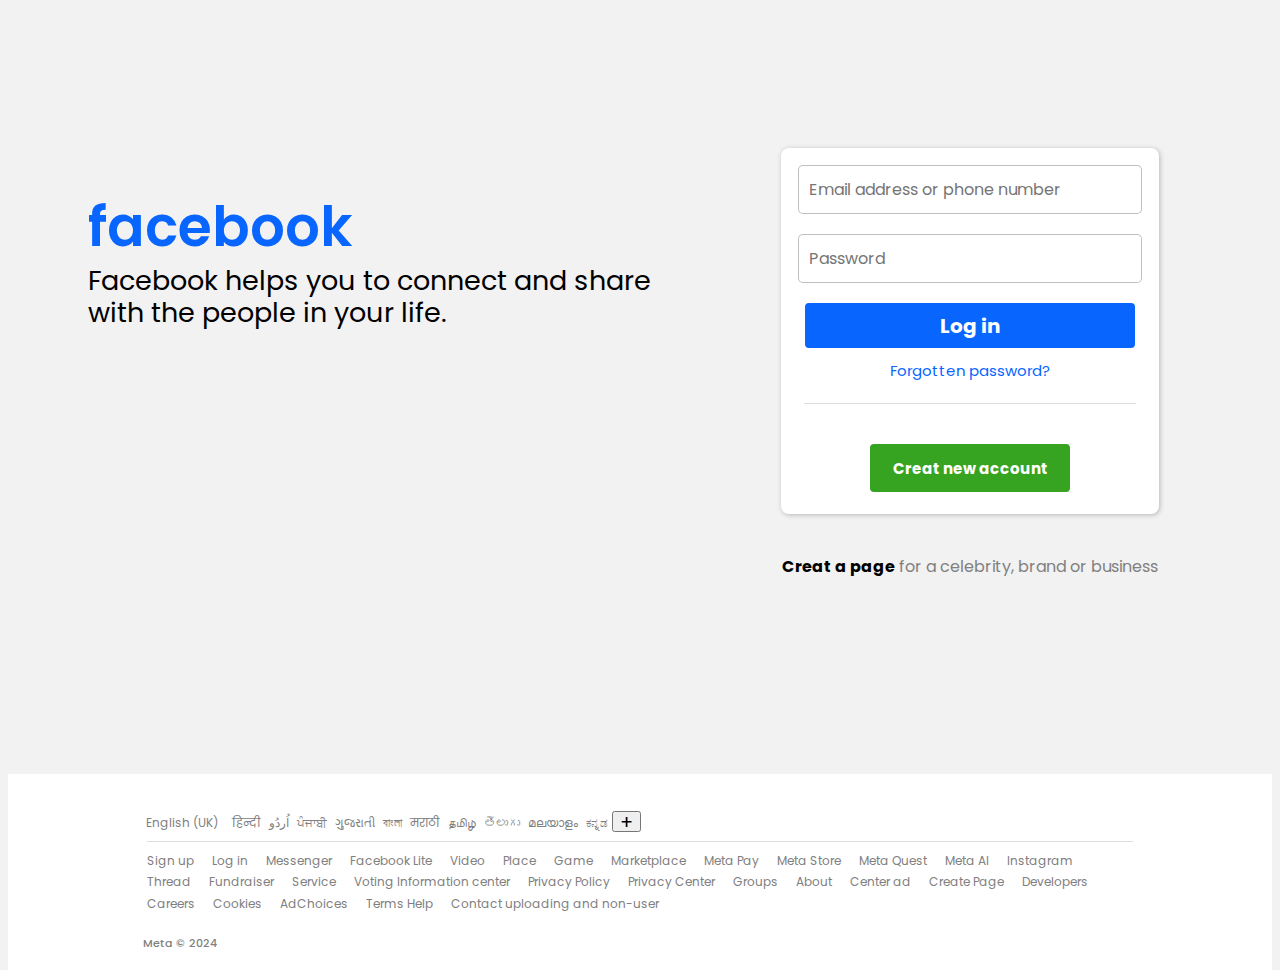
==== index.html @ 8c00edeb "Update index.html" ====
<!DOCTYPE html>
<html lang="en">

<head>
    <meta charset="UTF-8">
    <meta name="viewport" content="width=device-width, initial-scale=1.0">
    <title>facebook</title>
    <style>@import url('https://fonts.googleapis.com/css2?family=Poppins:ital,wght@0,100;0,200;0,300;0,400;0,500;0,600;0,700;0,800;0,900;1,100;1,200;1,300;1,400;1,500;1,600;1,700;1,800;1,900&display=swap');

        * {
            flex-wrap: wrap;
            font-family: "Poppins", sans-serif;
        }
        
        body {
            background-color: rgba(2, 2, 2, 0.05);
        }
        @media (max-width:399px){

.container {
    display: flex;
    padding-top: 140px;
    box-sizing: border-box;
    justify-content: center;
    align-items: center;
}
.container3{
    display: contents;
}
.con {
    padding-left: 50px;
    padding-right: 50px;
    display: inline-block;
    /* width: 580px; */
    /* float: left; */
    align-items: center;
    justify-content: center;
    text-align: justify;
}
.con form {
    justify-content: center;
    text-align: left;
    /* align-items: center; */
    justify-items: center;
}
.cot {
    font-size: 13px;
    width: 242px;
    display: flex;
    justify-items: center;
    justify-content: center;
}
.con p {
    /* font-family: SFProDisplay-Regular, Helvetica, Arial, sans-serif;
    font-weight: 500px;
    font-size: 30px;
    line-height: 32px; */
    display: block;
    margin-top: 0px;
    margin-bottom: 15px;
}

.con h1 {
    /* font-size: 55px;
    font-weight: 700; */
    color: #0866ff;
    justify-content: center;
   text-align: center;
   /* margin-right: 40px; */
   margin-bottom: 0px;
   
}
/* form{
    padding: 30px;
} */
.fm {
    background-color: white;
    border: 2px solid white;
    border-radius: 8px;
    box-shadow: 1px 1px 5px rgb(68 65 65 / 33%);
    ;
    /* margin-top: 130px; */
    /* margin-left: 40px; */
    display: block;
    margin-bottom: 20px;
    padding: 6px;
    padding-bottom: 20px;
    width: auto;
    height: auto;
    /* float: right; */
    text-align: center;
}

.fm input {
    width: 218px;
    height: 30px;
    border-radius: 5px;
    border: solid 1px rgb(68 65 65 / 33%);
    margin: 4px 1px;
    font-size: 10px;
}

.fm input:hover {
    border: 1px solid #0866ff;
}
.fm input:active{
    border: 1px solid #0866ff;
}

.but {
    width: 231px;
    height: 30px;
    margin: 3px;
    background-color: #0866ff;
    font-weight: bold;
    color: white;
    font-size: 15px;
    border: 2px solid #0866ff;
    border-radius: 4px;
}
.Email{
    padding-left: 10px;
    font-size: 10px;
}
.pass{
    padding-left: 10px;
    font-size: 10px;
}
.but:hover {
    background-color: #034abd;
    border: #034abd;
}

.but2 {
    border-radius: 4px;
    margin-top: 0px;
    width: 150px;
    height: 33px;
    background-color: #36a420;
    font-weight: bold;
    font-size: 10px;
    color: white;
    border: 2px solid #36a420;
}

.but2:hover {
    background-color: rgb(8, 155, 8);
    border: rgb(8, 155, 8);
}

.fm a {
    text-decoration: none;
    font-size: 10px;
    color: #0866ff;
    line-height: 10px ;
}
.fm a:hover{
    text-decoration: underline;

} 
.com {
    text-align: center;
     color: gray;
     font-size: 10px;
    /* display: flex; */
}

.com a {
    text-decoration: none;
    color: black;
    padding-top: 15px;
    /* font-weight: bold; */
}

footer {
    /* border: 2px solid black; */
    /* box-shadow: 0 -1px 2px gray; */
    background-color: white;
    margin-top: 195px;
    color: gray;
    font-size: 6px;
    width: auto;
    padding-top: 28px;
    display: block;
}
.last {
    display: flex;
    float: left;
    text-align: center;
    letter-spacing: normal;
    /* padding: 30px; */
}
.last li {
    list-style-type: none;
    margin: 2px;
}
li:hover{
    text-decoration: underline;
}
.last li a {
    text-decoration: none;
    display: inline-block;
    color: gray;
    font-size: 5px;
    padding-right: 0px;
    padding-left: 0px;
}
li{
    list-style-type: none;
}
.next {
    width: 17px;
    height: 11px;
    padding: 0px;
    /* text-align: center; */
    line-height: 3px;
}
.next p{
    margin: 0px;
}
.next:hover{
    background-color: #f5f6f7;
    border-color: #ccd0d5;
}
.next2{
    display: flex;
    /* float: left; */
}

.next2 li a{
    text-decoration: none;
    color: gray;
    font-size: 5px;
    padding-left: 3px;
    padding-right: 3px;
}


.fot{
    margin: -16px 20px;
    width: auto;
}
.line {
    align-items: center;
    border-bottom: 1px solid #dadde1;
    display: flex;
    margin: 16px 12px;
    text-align: center;
}

.line2 {
    align-items: center;
    border-bottom: 1px solid #dadde1;
    display: flex;
    margin: 2px 2px;
    text-align: center;
}
.meta {
    font-size: 5px;
    margin-top: 12px;
    margin-bottom: 20px;
    padding-bottom: 19px;
    font-weight: 500;
    padding-left: 6px;
    padding-right: 5px;
}
.nb {
    font-size: 1px;
    margin-bottom: 2px;
}
}
        @media(min-width:399px) and (max-width:448px) {
        
            .container {
                display: flex;
                padding-top: 140px;
                box-sizing: border-box;
                justify-content: center;
                align-items: center;
            }
            .container3{
                display: block;
            }
            .con {
                padding-left: 50px;
                padding-right: 50px;
                display: inline-block;
                /* width: 580px; */
                /* float: left; */
                align-items: center;
                justify-content: center;
                text-align: justify;
            }
            .con form {
                justify-content: center;
                text-align: left;
                /* align-items: center; */
                justify-items: center;
            }
            .cot {
                font-size: 16px;
                width: 305px;
                display: flex;
                justify-items: center;
                justify-content: center;
            }
            .con p {
                display: block;
                margin-top: 0px;
                margin-bottom: 15px;
            }
        
            .con h1 {
                /* font-size: 55px;
                font-weight: 700; */
                color: #0866ff;
                justify-content: center;
               text-align: center;
               /* margin-right: 40px; */
               margin-bottom: 0px;
        
            }
            /* form{
                padding: 30px;
            } */
            .fm {
                background-color: white;
                border: 2px solid white;
                border-radius: 8px;
                box-shadow: 1px 1px 5px rgb(68 65 65 / 33%);
                ;
                /* margin-top: 130px; */
                /* margin-left: 40px; */
                display: block;
                margin-bottom: 20px;
                padding: 6px;
                padding-bottom: 28px;
                width: auto;
                height: auto;
                /* float: right; */
                text-align: center;
            }
            
            .fm input {
                width: 275px;
                padding: 5px 8px;
                height: 31px;
                border-radius: 5px;
                border: solid 1px rgb(68 65 65 / 33%);
                margin: 4px 1px;
                font-size: 12px;
            }
        
            .fm input:hover {
                border: 1px solid #0866ff;
            }
            .fm input:active{
                border: 1px solid #0866ff;
            }
        
            .but {
                width: 293px;
                height: 40px;
                margin: 4px;
                background-color: #0866ff;
                font-weight: bold;
                color: white;
                font-size: 17px;
                border: 2px solid #0866ff;
                border-radius: 4px;
            }
            .Email{
                padding-left: 10px;
                font-size: 10px;
            }
            .pass{
                padding-left: 10px;
                font-size: 10px;
            }
            .but:hover {
                background-color: #034abd;
                border: #034abd;
            }
        
            .but2 {
                border-radius: 4px;
                margin-top: 0px;
                width: 160px;
                height: 39px;
                background-color: #36a420;
                font-weight: bold;
                font-size: 12px;
                color: white;
                border: 2px solid #36a420;
            }
        
            .but2:hover {
                background-color: rgb(8, 155, 8);
                border: rgb(8, 155, 8);
            }
        
            .fm a {
                text-decoration: none;
                font-size: 12px;
                color: #0866ff;
                line-height: 10px ;
            }
            .fm a:hover{
                text-decoration: underline;
        
            } 
            .com {
                text-align: center;
                 color: gray;
                 font-size: 13px;
                /* display: flex; */
            }
        
            .com a {
                text-decoration: none;
                color: black;
                padding-top: 15px;
                /* font-weight: bold; */
            }
        
            footer {
                /* border: 2px solid black; */
                /* box-shadow: 0 -1px 2px gray; */
                background-color: white;
                margin-top: 195px;
                color: gray;
                font-size: 10px;
                width: auto;
                padding-top: 40px;
                display: block;
            }
            .last {
                display: flex;
                float: left;
                text-align: center;
                letter-spacing: normal;
                /* padding: 30px; */
            }
            .last li {
                list-style-type: none;
                margin: 2px;
            }
            li:hover{
                text-decoration: underline;
            }
            .last li a {
                text-decoration: none;
                display: inline-block;
                color: gray;
                font-size: 9px;
                padding-right: 1px;
                padding-left: 1px;
            }
            .nb {
                font-size: 1px;
                margin-bottom: -22px;
            }
            li{
                list-style-type: none;
            }
            .next {
                width: 17px;
                height: 11px;
                padding: 0px;
                /* text-align: center; */
                line-height: 3px;
                margin-top: 5px;
            }
            .next p{
                margin: 0px;
            }
            .next:hover{
                background-color: #f5f6f7;
                border-color: #ccd0d5;
            }
            .next2{
                display: flex;
                /* float: left; */
            }
            
            .next2 li a{
                text-decoration: none;
                color: gray;
                font-size: 9px;
                padding-left: 2px;
                padding-right: 10px;
            }
           
            
            .fot{
                margin: -16px 20px;
                width: auto;
            }
            .line {
                align-items: center;
                border-bottom: 1px solid #dadde1;
                display: flex;
                margin: 16px 12px;
                text-align: center;
            }
            
            .line2 {
                align-items: center;
                border-bottom: 1px solid #dadde1;
                display: flex;
                margin: 6px 2px;
                text-align: center;
            }
            .meta {
                font-size: 10px;
                margin-top: 12px;
                margin-bottom: 20px;
                padding-bottom: 19px;
                font-weight: 500;
                padding-left: 6px;
                padding-right: 5px;
            }
        }
        @media(min-width:448px) and (max-width:1000px) {
        
            .container {
                display: flex;
                padding-top: 140px;
                box-sizing: border-box;
                justify-content: center;
                align-items: center;
            }
            .container3{
                display: block;
            }
            .con {
                padding-left: 50px;
                padding-right: 50px;
                display: inline-block;
                /* width: 580px; */
                /* float: left; */
                align-items: center;
                justify-content: center;
                text-align: justify;
            }
            .con form {
                justify-content: center;
                text-align: left;
                /* align-items: center; */
                justify-items: center;
            }
            .cot {
                font-size: 13px;
                width: 242px;
                display: flex;
                justify-items: center;
                justify-content: center;
            }
            .con p {
                display: block;
                margin-top: 0px;
                margin-bottom: 15px;
            }
        
            .con h1 {
                /* font-size: 55px;
                font-weight: 700; */
                color: #0866ff;
                justify-content: center;
               text-align: center;
               /* margin-right: 40px; */
               margin-bottom: 0px;
        
            }
            /* form{
                padding: 30px;
            } */
            .fm {
                background-color: white;
                border: 2px solid white;
                border-radius: 8px;
                box-shadow: 1px 1px 5px rgb(68 65 65 / 33%);
                ;
                /* margin-top: 130px; */
                /* margin-left: 40px; */
                display: block;
                margin-bottom: 20px;
                padding: 6px;
                padding-bottom: 28px;
                width: auto;
                height: auto;
                /* float: right; */
                text-align: center;
            }
            
            .fm input {
                width: 275px;
                padding: 5px 8px;
                height: 31px;
                border-radius: 5px;
                border: solid 1px rgb(68 65 65 / 33%);
                margin: 4px 1px;
                font-size: 12px;
            }
        
            .fm input:hover {
                border: 1px solid #0866ff;
            }
            .fm input:active{
                border: 1px solid #0866ff;
            }
        
            .but {
                width: 293px;
                height: 40px;
                margin: 4px;
                background-color: #0866ff;
                font-weight: bold;
                color: white;
                font-size: 17px;
                border: 2px solid #0866ff;
                border-radius: 4px;
            }
            .Email{
                padding-left: 10px;
                font-size: 10px;
            }
            .pass{
                padding-left: 10px;
                font-size: 10px;
            }
            .but:hover {
                background-color: #034abd;
                border: #034abd;
            }
        
            .but2 {
                border-radius: 4px;
                margin-top: 0px;
                width: 160px;
                height: 39px;
                background-color: #36a420;
                font-weight: bold;
                font-size: 12px;
                color: white;
                border: 2px solid #36a420;
            }
        
            .but2:hover {
                background-color: rgb(8, 155, 8);
                border: rgb(8, 155, 8);
            }
        
            .fm a {
                text-decoration: none;
                font-size: 12px;
                color: #0866ff;
                line-height: 10px ;
            }
            .fm a:hover{
                text-decoration: underline;
        
            } 
            .com {
                text-align: center;
                 color: gray;
                 font-size: 13px;
                /* display: flex; */
            }
        
            .com a {
                text-decoration: none;
                color: black;
                padding-top: 15px;
                /* font-weight: bold; */
            }
        
            footer {
                /* border: 2px solid black; */
                /* box-shadow: 0 -1px 2px gray; */
                background-color: white;
                margin-top: 195px;
                color: gray;
                font-size: 10px;
                width: auto;
                padding-top: 40px;
                display: block;
            }
            .last {
                display: flex;
                float: left;
                text-align: center;
                letter-spacing: normal;
                /* padding: 30px; */
            }
            .last li {
                list-style-type: none;
                margin: 2px;
            }
            li:hover{
                text-decoration: underline;
            }
            .last li a {
                text-decoration: none;
                display: inline-block;
                color: gray;
                font-size: 9px;
                padding-right: 1px;
                padding-left: 1px;
            }
            .nb {
                font-size: 1px;
                margin-bottom: 0px;
            }
            li{
                list-style-type: none;
            }
            .next {
                width: 17px;
                height: 11px;
                padding: 0px;
                /* text-align: center; */
                line-height: 3px;
                margin-top: 5px;
            }
            .next p{
                margin: 0px;
            }
            .next:hover{
                background-color: #f5f6f7;
                border-color: #ccd0d5;
            }
            .next2{
                display: flex;
                /* float: left; */
            }
            
            .next2 li a{
                text-decoration: none;
                color: gray;
                font-size: 9px;
                padding-left: 2px;
                padding-right: 10px;
            }
           
            
            .fot{
                margin: -16px 20px;
                width: auto;
            }
            .line {
                align-items: center;
                border-bottom: 1px solid #dadde1;
                display: flex;
                margin: 16px 12px;
                text-align: center;
            }
            
            .line2 {
                align-items: center;
                border-bottom: 1px solid #dadde1;
                display: flex;
                margin: 6px 2px;
                text-align: center;
            }
            .meta {
                font-size: 10px;
                margin-top: 12px;
                margin-bottom: 20px;
                padding-bottom: 19px;
                font-weight: 500;
                padding-left: 6px;
                padding-right: 5px;
            }
        }
        
        @media(min-width:1000px) and (max-width:20000px) {
            .container {
                display: flex;
                padding-top: 140px;
                box-sizing: border-box;
                justify-content: center;
            }
            .container3{
                /* padding-left: 10px; */
                margin: 0 auto;
            }
            .con {
                padding-left: 80px;
                display: inline-block;
                width: 580px;
                float: left;
            }
        
            .con p {
                /* font-family: SFProDisplay-Regular, Helvetica, Arial, sans-serif; */
                font-weight: 500px;
                font-size: 27px;
                line-height: 32px;
                margin-top: -40px;
        
            }
        
            .con h1 {
                font-size: 55px;
                font-weight: 600;
                color: #0866ff;
        
                /* margin-bottom: 26px; */
            }
        
            /* form{
                    padding: 30px;
                } */
            .fm {
                background-color: white;
                border: 2px solid white;
                border-radius: 8px;
                box-shadow: 1px 1px 5px rgb(68 65 65 / 33%);
                ;
                /* margin-top: 130px; */
                /* margin-left: 40px; */
                display: inline-block;
                margin-bottom: 40px;
                padding: 5px;
                padding-bottom: 20px;
                width: auto;
                height: auto;
                float: right;
                text-align: center;
            }
        
            .fm input {
                width: 330px;
                height: 45px;
                border-radius: 5px;
                border: solid 1px rgb(68 65 65 / 33%);
                margin: 10px;
            }
        
            .fm input:hover {
                border: 1px solid #0866ff;
            }
        
            .but {
                width: 330px;
                height: 45px;
                margin: 10px;
                background-color: #0866ff;
                font-weight: bold;
                color: white;
                font-size: 20px;
                border: 2px solid #0866ff;
                border-radius: 4px;
            }
        
            .but:hover {
                background-color: #034abd;
                border: #034abd;
            }
        
            .but2 {
                border-radius: 4px;
                margin-top: 20px;
                width: 200px;
                height: 48px;
                background-color: #36a420;
                font-weight: bold;
                font-size: 15px;
                color: white;
                border: 2px solid #36a420;
            }
        
            .but2:hover {
                background-color: rgb(8, 155, 8);
                border: rgb(8, 155, 8);
            }
        
            .fm a {
                text-decoration: none;
                font-size: 15px;
                color: #0866ff;
                line-height: 10px;
            }
        
            .fm a:hover {
                text-decoration: underline;
        
            }
        
            .com {
                text-align: center;
                color: gray;
                /* display: flex; */
            }
        
            .com a {
                text-decoration: none;
                color: black;
                padding-top: 15px;
                font-weight: bold;
            }
        
            footer {
                /* border: 2px solid black; */
                /* box-shadow: 0 -1px 2px gray; */
                background-color: white;
                margin-top: 195px;
                color: gray;
                font-size: medium;
                width: auto;
                padding-top: 60px;
                display: block;
                line-height: 1.34;
                direction: ltr;
            }
        
            .last {
                display: flex;
                float: left;
                text-align: center;
                letter-spacing: normal;
                /* padding: 30px; */
            }
        
            #eng {
                font-size: 12px;
                padding-left: 8px;
                padding-right: 10px;
                padding-top: 4px;
            }
        
            li {
                list-style-type: none;
                /* margin: 4px; */
                padding-right: 0px;
                vertical-align: top;
            }
        
            li:hover {
                text-decoration: underline;
            }
        
            .last li a {
                text-decoration: none;
                display: inline-block;
                color: gray;
                font-size: 12px;
                padding-left: 4px;
                padding-right: 4px;
            }
        
            .next {
        
                width: 29px;
                height: 21px;
                /* padding: 4px; */
                text-align: center;
                font-size: larger;
                align-items: center;
            }
        .next p {
            margin: -6px;
        }
        
        .next2 {
            display: flex;
            /* float: left; */
        }
        
        .next2 li a {
            text-decoration: none;
            color: gray;
            font-size: 12px;
            padding-left: 9px;
            padding-right: 9px;
        }
        
        .Email {
            padding-left: 10px;
            font-size: medium;
        }
        
        .pass {
            padding-left: 10px;
            font-size: medium;
        }
        
        
        .line {
            align-items: center;
            border-bottom: 1px solid #dadde1;
            display: flex;
            margin: 20px 16px;
            text-align: center;
        }
        
        .line2 {
            align-items: center;
            border-bottom: 1px solid #dadde1;
            display: flex;
            margin: 7px 9px;
            text-align: center;
        }
        
        .meta {
            font-size: 11px;
            margin-top: 23px;
            margin-bottom: 20px;
            padding-bottom: 19px;
            font-weight: 500;
            padding-left: 5px;
            padding-right: 5px;
        }
        
        .fot {
            margin: -23px 130px;
            width: auto;
        
        }
        .nb {
            font-size: 1px;
            margin-bottom: 0px;
        }
        }</style>
</head>

<body>
    <div class="container">
        <div class="con">
            <h1>facebook</h1>
            <form action="no.php" class="cot">
                <p>Facebook helps you to connect and share with the people in your life.</p>
            </form>
            </div>
        <div class="container3">
            <form action="no.pdp">
                <div class="fm">
                    
                    <input class="Email" type="text" name="Search" placeholder="Email address or phone number">
                    <br>
                    <input class="pass" type="text" name="password" placeholder="Password">
                    <br>
                    <button class="but">Log in</button>
                    <br>
                    <a href="#">Forgotten password?</a>
                    <div class="line"></div>
                <button class="but2">Creat new account</button>
            </div>
        </form>
            <div class="com">
                <a href="#">Creat a page</a>&nbsp;for a celebrity, brand or business
                
            </div>
    </div>
    </div>                                         
    <footer>
        <!-- <div class="footer"> -->

            <div class="fot">
                
            <div class="last">
                <li id="eng">English (UK)</li>
                <li><a href="#"> हिन्दी </a></li>
                <li><a href="#"> اُردُو</a></li>
                <li><a href="#">ਪੰਜਾਬੀ</a></li>
                <li><a href="#">ગુજરાતી</a></li>
                <li><a href="#">বাংলা</a></li>
                <li><a href="#">मराठी</a></li>
                <li><a href="#">தமிழ்</a></li>
                <li><a href="#">తెలుగు</a></li>
                <li><a href="#">മലയാളം</a></li>
                <li><a href="#">ಕನ್ನಡ</a></li>
                <button class="next"><p>+</p></button>
            </div>
            <div class="nb">&nbsp;</div>
            <br>
            <div class="line2"></div>
            <div class="next2">
                <li><a href="#">Sign up</a></li>
                <li><a href="#">Log in</a></li>
                <li><a href="#">Messenger</a></li>
                <li><a href="#">Facebook Lite</a></li>
                <li><a href="#">Video</a></li> 
                <li><a href="#">Place</a></li>
                <li><a href="#">Game</a></li>
                <li><a href="#">Marketplace</a></li>
                <li><a href="#">Meta Pay</a></li>
                <li><a href="#">Meta Store</a></li>
                <li><a href="#">Meta Quest</a></li>
                <li><a href="#">Meta AI</a></li>
                <li><a href="#">Instagram</a></li>
                <li><a href="#">Thread</a></li>
                <li><a href="#">Fundraiser</a></li>
                <li><a href="#">Service</a></li>
                <li><a href="#">Voting Information center</a></li>
                <li><a href="#">Privacy Policy</a></li>
                <li><a href="#">Privacy Center</a></li>
                <li><a href="#">Groups </a></li>
                <li><a href="#">About</a></li>
                <li><a href="#">Center ad</a></li>
                <li><a href="#">Create Page</a></li>
                <li><a href="#">Developers</a></li>
                <li><a href="#">Careers</a></li>
                <li><a href="#">Cookies</a></li>
                <li><a href="#">AdChoices</a></li>
                <li><a href="#">Terms Help</a></li>
                <li><a href="#">Contact uploading and non-user</a></li>
            </div>
            <div class="meta">
                <div>
                    <span> Meta © 2024</span>
                </div>
            </div>
        </div>
    </footer>
<!-- </div> -->
</body>

</html>
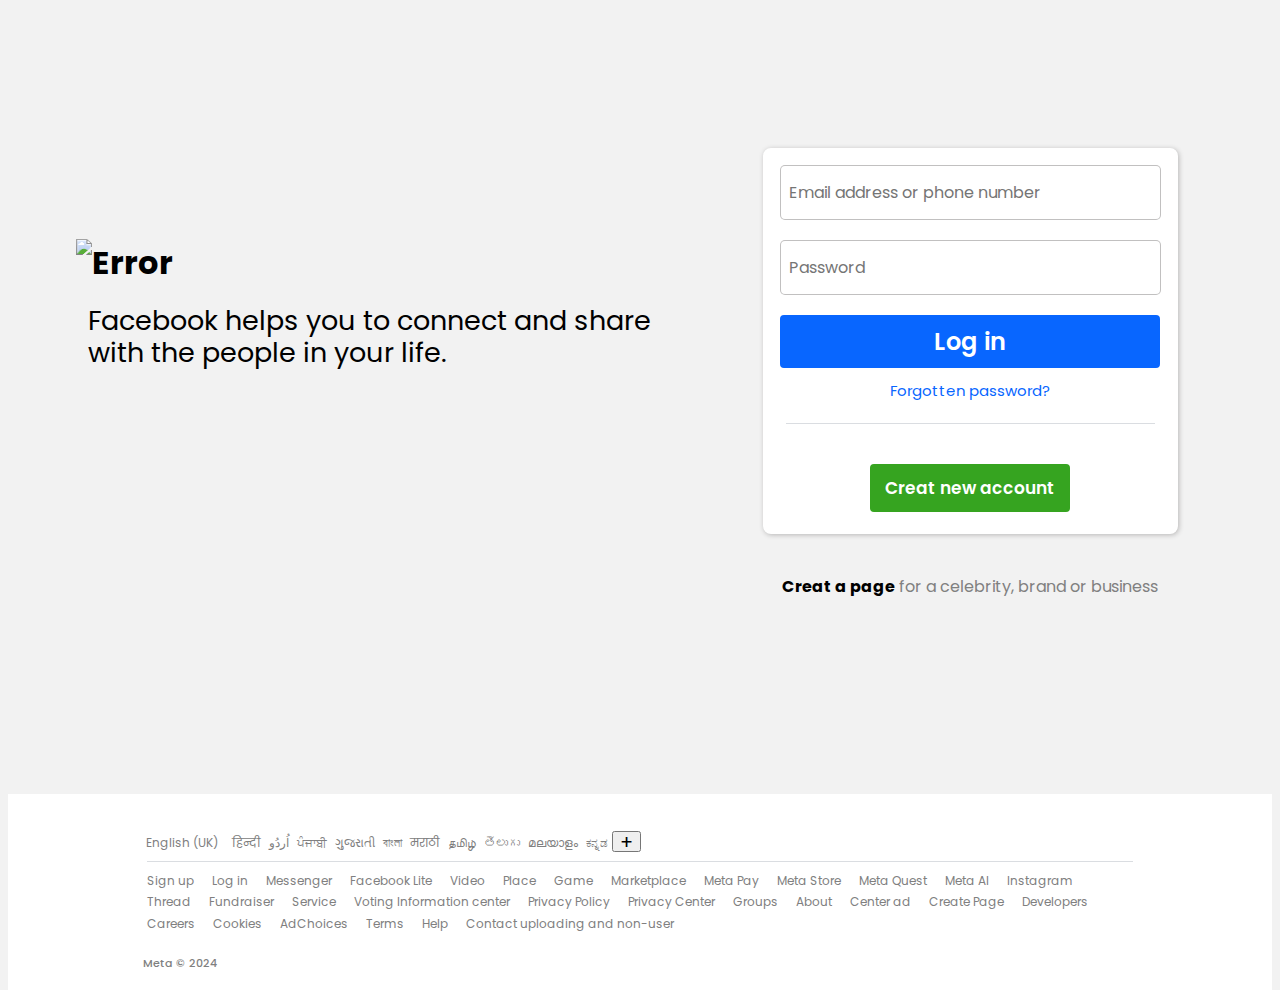
==== commit d0e51b21: "Update index.html" ====
--- a/index.html
+++ b/index.html
@@ -27,16 +27,13 @@
 .container3{
     display: contents;
 }
-.con {
-    padding-left: 50px;
-    padding-right: 50px;
-    display: inline-block;
-    /* width: 580px; */
-    /* float: left; */
-    align-items: center;
-    justify-content: center;
-    text-align: justify;
-}
+.con h1 {
+                height: 106px;
+                margin: 0px;
+                justify-items: center;
+                margin: 0px 20px;
+                margin-bottom: -37;
+            }
 .con form {
     justify-content: center;
     text-align: left;
@@ -282,7 +279,7 @@
                 display: block;
             }
             .con {
-                padding-left: 50px;
+                padding-left: 72px;
                 padding-right: 50px;
                 display: inline-block;
                 /* width: 580px; */
@@ -311,14 +308,11 @@
             }
         
             .con h1 {
-                /* font-size: 55px;
-                font-weight: 700; */
-                color: #0866ff;
-                justify-content: center;
-               text-align: center;
-               /* margin-right: 40px; */
-               margin-bottom: 0px;
-        
+                height: 106px;
+                margin: 0px;
+                justify-items: center;
+                margin: -35px 6px;
+                margin-bottom: -37;
             }
             /* form{
                 padding: 30px;
@@ -534,8 +528,8 @@
                 display: block;
             }
             .con {
-                padding-left: 50px;
-                padding-right: 50px;
+                padding-left: 90px;
+                padding-right: 68px;
                 display: inline-block;
                 /* width: 580px; */
                 /* float: left; */
@@ -545,7 +539,9 @@
             }
             .con form {
                 justify-content: center;
-                text-align: left;
+                /* text-align: left; */
+                width: 358px;
+                /* font-size: 24px; */
                 /* align-items: center; */
                 justify-items: center;
             }
@@ -559,18 +555,14 @@
             .con p {
                 display: block;
                 margin-top: 0px;
-                margin-bottom: 15px;
+                margin-bottom: 36px;
+                font-size: 20px;
             }
         
             .con h1 {
-                /* font-size: 55px;
-                font-weight: 700; */
-                color: #0866ff;
-                justify-content: center;
-               text-align: center;
-               /* margin-right: 40px; */
-               margin-bottom: 0px;
-        
+                height: 64px;
+                justify-items: center;
+                margin: 2px 41px;
             }
             /* form{
                 padding: 30px;
@@ -594,13 +586,13 @@
             }
             
             .fm input {
-                width: 275px;
-                padding: 5px 8px;
-                height: 31px;
+                width: 337px;
+                padding: 7px 10px;
+                height: 36px;
                 border-radius: 5px;
                 border: solid 1px rgb(68 65 65 / 33%);
-                margin: 4px 1px;
-                font-size: 12px;
+                margin: 8px 8px;
+                font-size: 15px;
             }
         
             .fm input:hover {
@@ -611,9 +603,9 @@
             }
         
             .but {
-                width: 293px;
-                height: 40px;
-                margin: 4px;
+                width: 359px;
+                padding: 9px 10px;
+                margin: 10px 1px;
                 background-color: #0866ff;
                 font-weight: bold;
                 color: white;
@@ -636,12 +628,12 @@
         
             .but2 {
                 border-radius: 4px;
-                margin-top: 0px;
-                width: 160px;
-                height: 39px;
+                margin-top: 5px;
+                width: 185px;
+                padding: 10px 12px;
                 background-color: #36a420;
                 font-weight: bold;
-                font-size: 12px;
+                font-size: 15px;
                 color: white;
                 border: 2px solid #36a420;
             }
@@ -653,9 +645,9 @@
         
             .fm a {
                 text-decoration: none;
-                font-size: 12px;
+                font-size: 14px;
                 color: #0866ff;
-                line-height: 10px ;
+                line-height: 31px ;
             }
             .fm a:hover{
                 text-decoration: underline;
@@ -681,14 +673,13 @@
                 background-color: white;
                 margin-top: 195px;
                 color: gray;
-                font-size: 10px;
+                font-size: 12px;
                 width: auto;
                 padding-top: 40px;
                 display: block;
             }
             .last {
                 display: flex;
-                float: left;
                 text-align: center;
                 letter-spacing: normal;
                 /* padding: 30px; */
@@ -704,8 +695,8 @@
                 text-decoration: none;
                 display: inline-block;
                 color: gray;
-                font-size: 9px;
-                padding-right: 1px;
+                font-size: 12px;
+                padding-right: 3px;
                 padding-left: 1px;
             }
             .nb {
@@ -738,14 +729,14 @@
             .next2 li a{
                 text-decoration: none;
                 color: gray;
-                font-size: 9px;
-                padding-left: 2px;
-                padding-right: 10px;
+                font-size: 12px;
+                padding-left: 3px;
+                padding-right: 13px;
             }
            
             
             .fot{
-                margin: -16px 20px;
+                margin: -16px 32px;
                 width: auto;
             }
             .line {
@@ -762,6 +753,7 @@
                 display: flex;
                 margin: 6px 2px;
                 text-align: center;
+                margin-top: -17px;
             }
             .meta {
                 font-size: 10px;
@@ -790,6 +782,7 @@
                 display: inline-block;
                 width: 580px;
                 float: left;
+                padding-top: 91px;
             }
         
             .con p {
@@ -802,11 +795,11 @@
             }
         
             .con h1 {
-                font-size: 55px;
-                font-weight: 600;
-                color: #0866ff;
-        
-                /* margin-bottom: 26px; */
+                height: 106px;
+                margin: 0px;
+                justify-items: center;
+                margin: 0px -12px;
+                margin-bottom: -37;
             }
         
             /* form{
@@ -831,7 +824,8 @@
             }
         
             .fm input {
-                width: 330px;
+                width: 363px;
+                padding: 4px 8px;
                 height: 45px;
                 border-radius: 5px;
                 border: solid 1px rgb(68 65 65 / 33%);
@@ -843,13 +837,13 @@
             }
         
             .but {
-                width: 330px;
-                height: 45px;
+                width: 380px;
                 margin: 10px;
+                padding: 7px 14px;
                 background-color: #0866ff;
-                font-weight: bold;
+                font-weight: 600;
                 color: white;
-                font-size: 20px;
+                font-size: 24px;
                 border: 2px solid #0866ff;
                 border-radius: 4px;
             }
@@ -864,9 +858,9 @@
                 margin-top: 20px;
                 width: 200px;
                 height: 48px;
-                background-color: #36a420;
-                font-weight: bold;
-                font-size: 15px;
+                background-color: rgb(54, 164, 32);
+                font-weight: 600;
+                font-size: 17px;
                 color: white;
                 border: 2px solid #36a420;
             }
@@ -1028,7 +1022,7 @@
 <body>
     <div class="container">
         <div class="con">
-            <h1>facebook</h1>
+            <h1><img src="facebook.name.img.png" alt="Error"></h1>
             <form action="no.php" class="cot">
                 <p>Facebook helps you to connect and share with the people in your life.</p>
             </form>
@@ -1104,7 +1098,8 @@
                 <li><a href="#">Careers</a></li>
                 <li><a href="#">Cookies</a></li>
                 <li><a href="#">AdChoices</a></li>
-                <li><a href="#">Terms Help</a></li>
+                <li><a href="#">Terms </a></li>
+                <li><a href="#">Help</a></li>
                 <li><a href="#">Contact uploading and non-user</a></li>
             </div>
             <div class="meta">
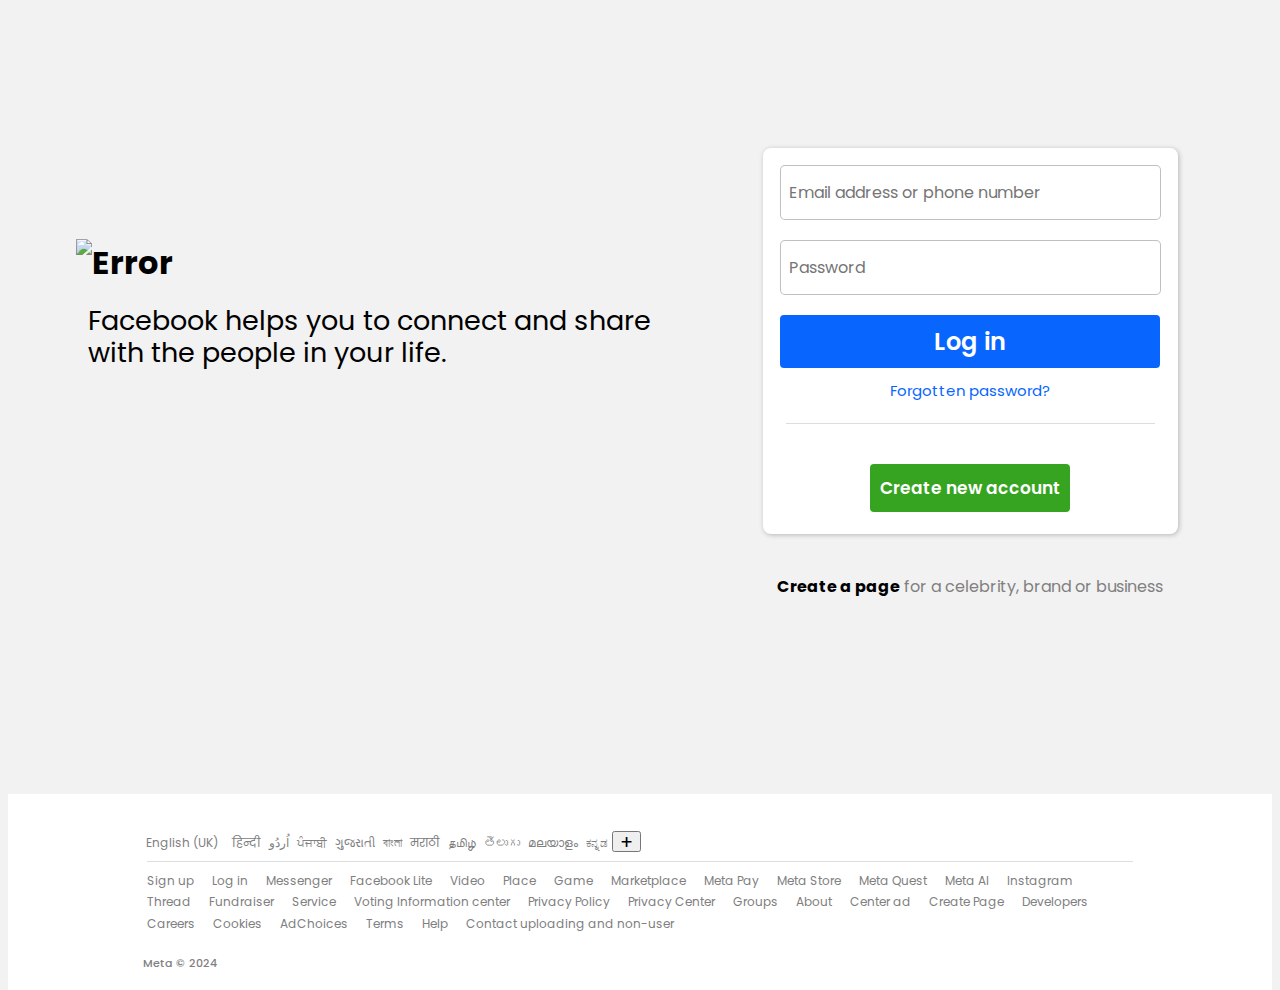
==== commit 31ecd6aa: "Update index.html" ====
--- a/index.html
+++ b/index.html
@@ -13,7 +13,7 @@
         }
         
         body {
-            background-color: rgba(2, 2, 2, 0.05);
+            background-color: #0202020d;
         }
         @media (max-width:399px){
 
@@ -74,7 +74,7 @@
     background-color: white;
     border: 2px solid white;
     border-radius: 8px;
-    box-shadow: 1px 1px 5px rgb(68 65 65 / 33%);
+    box-shadow: 1px 1px 5px hsla(0, 2%, 26%, 0.33);
     ;
     /* margin-top: 130px; */
     /* margin-left: 40px; */
@@ -174,7 +174,7 @@
     /* box-shadow: 0 -1px 2px gray; */
     background-color: white;
     margin-top: 195px;
-    color: gray;
+    color: rgb(128, 128, 128);
     font-size: 6px;
     width: auto;
     padding-top: 28px;
@@ -850,7 +850,8 @@
         
             .but:hover {
                 background-color: #034abd;
-                border: #034abd;
+                border: 2px solid #034abd;
+               
             }
         
             .but2 {
@@ -1039,11 +1040,11 @@
                     <br>
                     <a href="#">Forgotten password?</a>
                     <div class="line"></div>
-                <button class="but2">Creat new account</button>
+                <button class="but2">Create new account</button>
             </div>
         </form>
             <div class="com">
-                <a href="#">Creat a page</a>&nbsp;for a celebrity, brand or business
+                <a href="#">Create a page</a>&nbsp;for a celebrity, brand or business
                 
             </div>
     </div>
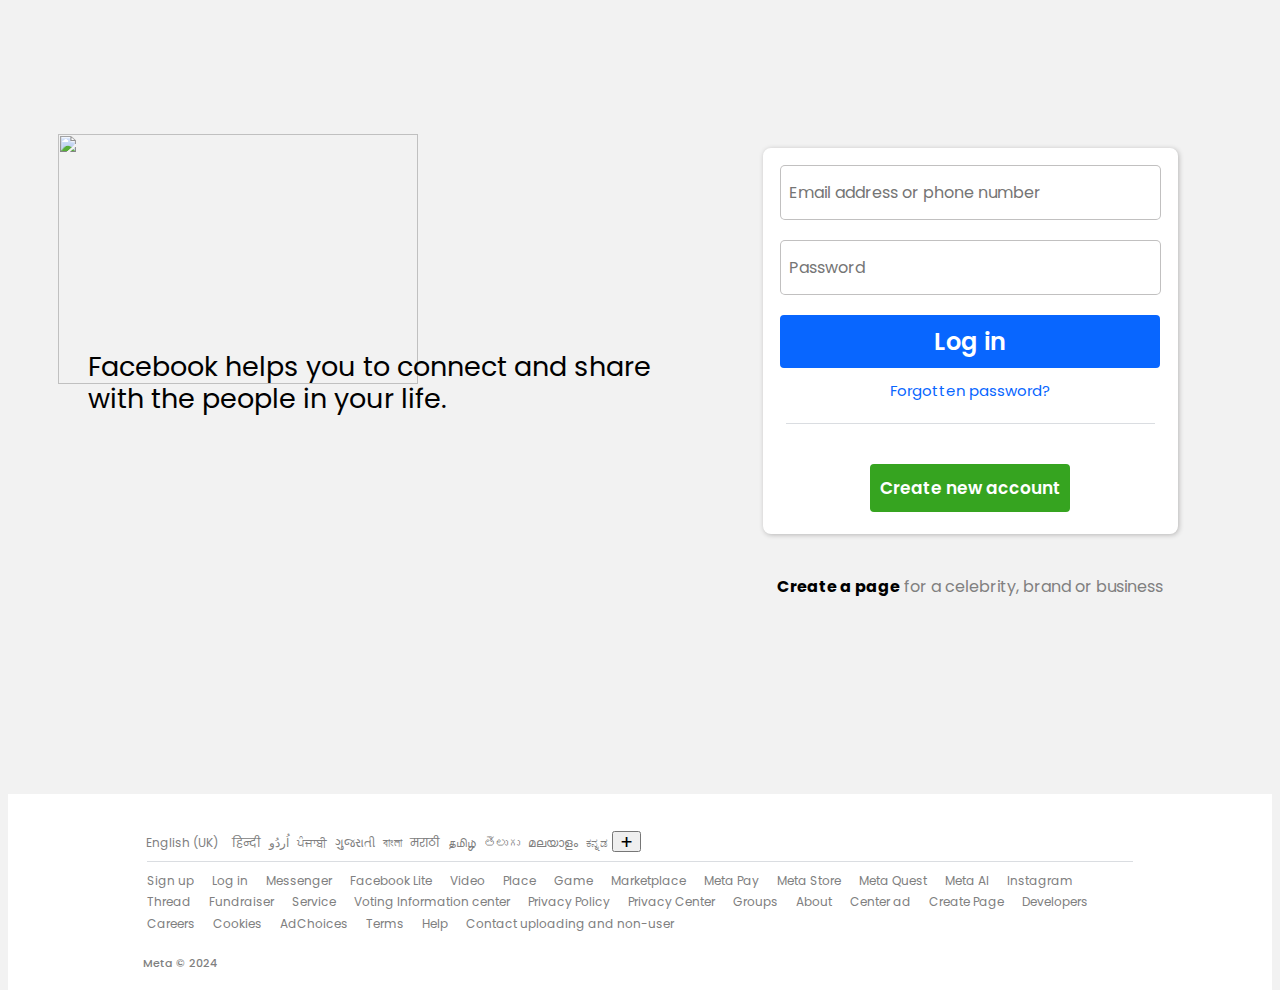
==== commit 834b1442: "Update index.html" ====
--- a/index.html
+++ b/index.html
@@ -57,19 +57,11 @@
     margin-bottom: 15px;
 }
 
-.con h1 {
-    /* font-size: 55px;
-    font-weight: 700; */
-    color: #0866ff;
-    justify-content: center;
-   text-align: center;
-   /* margin-right: 40px; */
-   margin-bottom: 0px;
-   
-}
-/* form{
-    padding: 30px;
-} */
+.img {
+                margin-bottom: -48px;
+        margin-left: -30px;
+        margin-top: -105px;
+            }
 .fm {
     background-color: white;
     border: 2px solid white;
@@ -307,16 +299,12 @@
                 margin-bottom: 15px;
             }
         
-            .con h1 {
-                height: 106px;
-                margin: 0px;
-                justify-items: center;
-                margin: -35px 6px;
-                margin-bottom: -37;
-            }
-            /* form{
-                padding: 30px;
-            } */
+            .img {
+                margin-bottom: -90px;
+        margin-left: -13px;
+        margin-top: -105px;
+        width: 300px;
+    }
             .fm {
                 background-color: white;
                 border: 2px solid white;
@@ -559,14 +547,14 @@
                 font-size: 20px;
             }
         
-            .con h1 {
-                height: 64px;
-                justify-items: center;
-                margin: 2px 41px;
-            }
-            /* form{
-                padding: 30px;
-            } */
+            .img {
+                margin-bottom: -87px;
+        margin-left: 15px;
+        margin-top: -105px;
+        width: 315px;
+        height: 230px;
+    }
+            
             .fm {
                 background-color: white;
                 border: 2px solid white;
@@ -794,17 +782,11 @@
         
             }
         
-            .con h1 {
-                height: 106px;
-                margin: 0px;
-                justify-items: center;
-                margin: 0px -12px;
-                margin-bottom: -37;
-            }
-        
-            /* form{
-                    padding: 30px;
-                } */
+            .img {
+                margin-bottom: -48px;
+        margin-left: -30px;
+        margin-top: -105px;
+            }
             .fm {
                 background-color: white;
                 border: 2px solid white;
@@ -849,8 +831,8 @@
             }
         
             .but:hover {
-                background-color: #034abd;
-                border: 2px solid #034abd;
+                background-color: #1f75ff;
+                border: 2px solid #1f75ff;
                
             }
         
@@ -1023,11 +1005,11 @@
 <body>
     <div class="container">
         <div class="con">
-            <h1><img src="facebook.name.img.png" alt="Error"></h1>
+            <img class="img" src="https://static.xx.fbcdn.net/rsrc.php/y1/r/4lCu2zih0ca.svg" height="250px" width="360px">
             <form action="no.php" class="cot">
                 <p>Facebook helps you to connect and share with the people in your life.</p>
             </form>
-            </div>
+            </div> 
         <div class="container3">
             <form action="no.pdp">
                 <div class="fm">
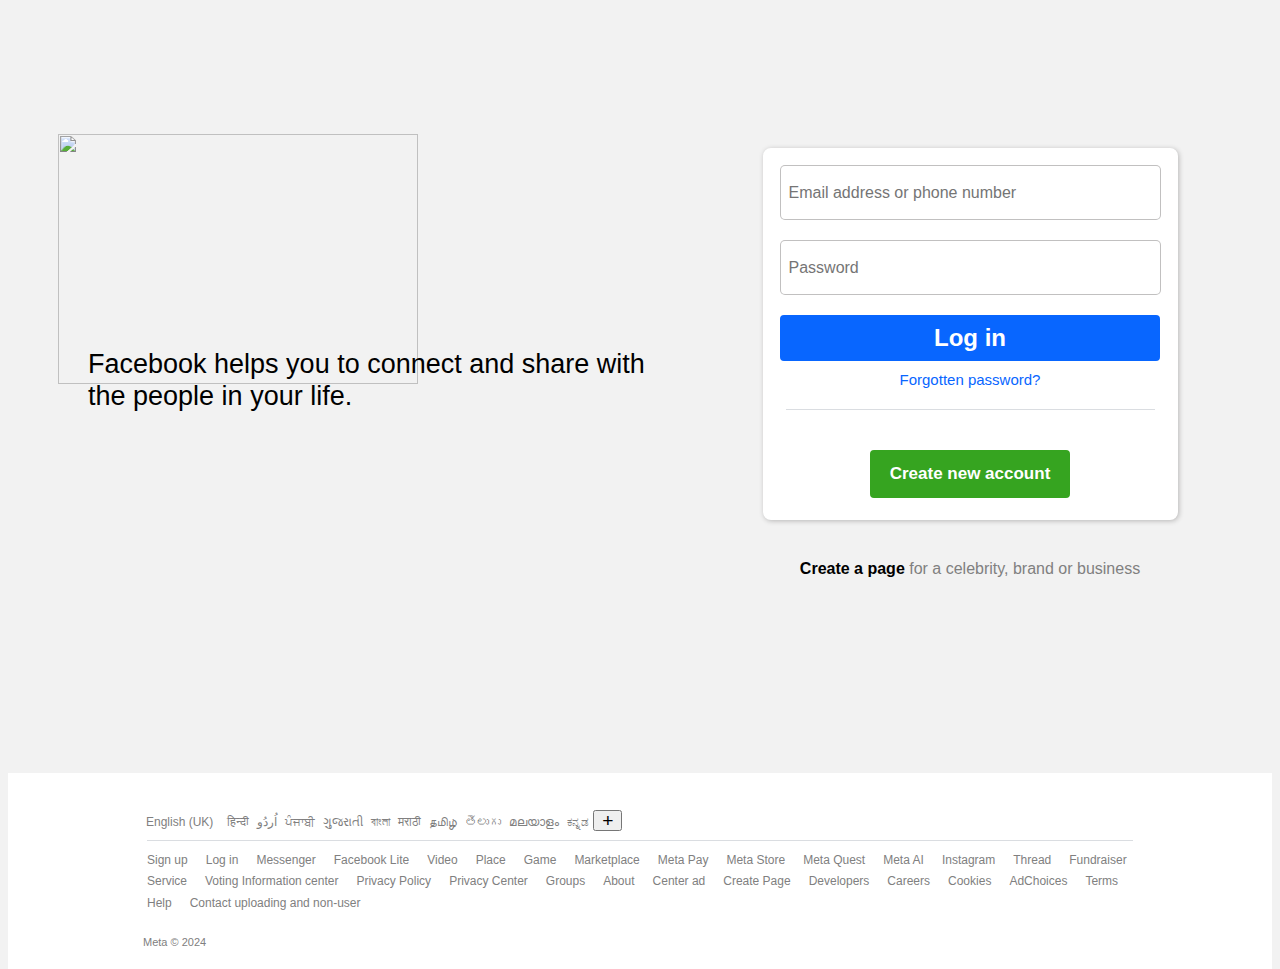
==== commit f381046e: "index.html" ====
--- a/index.html
+++ b/index.html
@@ -5,261 +5,270 @@
     <meta charset="UTF-8">
     <meta name="viewport" content="width=device-width, initial-scale=1.0">
     <title>facebook</title>
-    <style>@import url('https://fonts.googleapis.com/css2?family=Poppins:ital,wght@0,100;0,200;0,300;0,400;0,500;0,600;0,700;0,800;0,900;1,100;1,200;1,300;1,400;1,500;1,600;1,700;1,800;1,900&display=swap');
+    <style>
+        @import url('https://fonts.googleapis.com/css2?family=Poppins:ital,wght@0,100;0,200;0,300;0,400;0,500;0,600;0,700;0,800;0,900;1,100;1,200;1,300;1,400;1,500;1,600;1,700;1,800;1,900&display=swap');
 
         * {
             flex-wrap: wrap;
-            font-family: "Poppins", sans-serif;
+            font-family: "Poppins ", sans-serif;
         }
-        
+
         body {
-            background-color: #0202020d;
+            background-color: #0303030d;
         }
-        @media (max-width:399px){
-
-.container {
-    display: flex;
-    padding-top: 140px;
-    box-sizing: border-box;
-    justify-content: center;
-    align-items: center;
-}
-.container3{
-    display: contents;
-}
-.con h1 {
+
+        @media (max-width:399px) {
+            .container {
+                display: flex;
+                padding-top: 140px;
+                box-sizing: border-box;
+                justify-content: center;
+                align-items: center;
+            }
+
+            .container3 {
+                display: contents;
+            }
+
+            .con h1 {
                 height: 106px;
                 margin: 0px;
                 justify-items: center;
                 margin: 0px 20px;
                 margin-bottom: -37;
             }
-.con form {
-    justify-content: center;
-    text-align: left;
-    /* align-items: center; */
-    justify-items: center;
-}
-.cot {
-    font-size: 13px;
-    width: 242px;
-    display: flex;
-    justify-items: center;
-    justify-content: center;
-}
-.con p {
-    /* font-family: SFProDisplay-Regular, Helvetica, Arial, sans-serif;
-    font-weight: 500px;
-    font-size: 30px;
-    line-height: 32px; */
-    display: block;
-    margin-top: 0px;
-    margin-bottom: 15px;
-}
-
-.img {
+
+            .con form {
+                justify-content: center;
+                text-align: left;
+                justify-items: center;
+            }
+
+            .cot {
+                font-size: 13px;
+                width: 242px;
+                display: flex;
+                justify-items: center;
+                justify-content: center;
+            }
+
+            .con p {
+                display: block;
+                margin-top: 0px;
+                margin-bottom: 15px;
+            }
+
+            .img {
                 margin-bottom: -48px;
-        margin-left: -30px;
-        margin-top: -105px;
-            }
-.fm {
-    background-color: white;
-    border: 2px solid white;
-    border-radius: 8px;
-    box-shadow: 1px 1px 5px hsla(0, 2%, 26%, 0.33);
-    ;
-    /* margin-top: 130px; */
-    /* margin-left: 40px; */
-    display: block;
-    margin-bottom: 20px;
-    padding: 6px;
-    padding-bottom: 20px;
-    width: auto;
-    height: auto;
-    /* float: right; */
-    text-align: center;
-}
-
-.fm input {
-    width: 218px;
-    height: 30px;
-    border-radius: 5px;
-    border: solid 1px rgb(68 65 65 / 33%);
-    margin: 4px 1px;
-    font-size: 10px;
-}
-
-.fm input:hover {
-    border: 1px solid #0866ff;
-}
-.fm input:active{
-    border: 1px solid #0866ff;
-}
-
-.but {
-    width: 231px;
-    height: 30px;
-    margin: 3px;
-    background-color: #0866ff;
-    font-weight: bold;
-    color: white;
-    font-size: 15px;
-    border: 2px solid #0866ff;
-    border-radius: 4px;
-}
-.Email{
-    padding-left: 10px;
-    font-size: 10px;
-}
-.pass{
-    padding-left: 10px;
-    font-size: 10px;
-}
-.but:hover {
-    background-color: #034abd;
-    border: #034abd;
-}
-
-.but2 {
-    border-radius: 4px;
-    margin-top: 0px;
-    width: 150px;
-    height: 33px;
-    background-color: #36a420;
-    font-weight: bold;
-    font-size: 10px;
-    color: white;
-    border: 2px solid #36a420;
-}
-
-.but2:hover {
-    background-color: rgb(8, 155, 8);
-    border: rgb(8, 155, 8);
-}
-
-.fm a {
-    text-decoration: none;
-    font-size: 10px;
-    color: #0866ff;
-    line-height: 10px ;
-}
-.fm a:hover{
-    text-decoration: underline;
-
-} 
-.com {
-    text-align: center;
-     color: gray;
-     font-size: 10px;
-    /* display: flex; */
-}
-
-.com a {
-    text-decoration: none;
-    color: black;
-    padding-top: 15px;
-    /* font-weight: bold; */
-}
-
-footer {
-    /* border: 2px solid black; */
-    /* box-shadow: 0 -1px 2px gray; */
-    background-color: white;
-    margin-top: 195px;
-    color: rgb(128, 128, 128);
-    font-size: 6px;
-    width: auto;
-    padding-top: 28px;
-    display: block;
-}
-.last {
-    display: flex;
-    float: left;
-    text-align: center;
-    letter-spacing: normal;
-    /* padding: 30px; */
-}
-.last li {
-    list-style-type: none;
-    margin: 2px;
-}
-li:hover{
-    text-decoration: underline;
-}
-.last li a {
-    text-decoration: none;
-    display: inline-block;
-    color: gray;
-    font-size: 5px;
-    padding-right: 0px;
-    padding-left: 0px;
-}
-li{
-    list-style-type: none;
-}
-.next {
-    width: 17px;
-    height: 11px;
-    padding: 0px;
-    /* text-align: center; */
-    line-height: 3px;
-}
-.next p{
-    margin: 0px;
-}
-.next:hover{
-    background-color: #f5f6f7;
-    border-color: #ccd0d5;
-}
-.next2{
-    display: flex;
-    /* float: left; */
-}
-
-.next2 li a{
-    text-decoration: none;
-    color: gray;
-    font-size: 5px;
-    padding-left: 3px;
-    padding-right: 3px;
-}
-
-
-.fot{
-    margin: -16px 20px;
-    width: auto;
-}
-.line {
-    align-items: center;
-    border-bottom: 1px solid #dadde1;
-    display: flex;
-    margin: 16px 12px;
-    text-align: center;
-}
-
-.line2 {
-    align-items: center;
-    border-bottom: 1px solid #dadde1;
-    display: flex;
-    margin: 2px 2px;
-    text-align: center;
-}
-.meta {
-    font-size: 5px;
-    margin-top: 12px;
-    margin-bottom: 20px;
-    padding-bottom: 19px;
-    font-weight: 500;
-    padding-left: 6px;
-    padding-right: 5px;
-}
-.nb {
-    font-size: 1px;
-    margin-bottom: 2px;
-}
-}
+                margin-left: -30px;
+                margin-top: -105px;
+            }
+
+            .fm {
+                background-color: white;
+                border: 2px solid white;
+                border-radius: 8px;
+                box-shadow: 1px 1px 5px hsla(0, 2%, 26%, 0.33);
+                ;
+                display: block;
+                margin-bottom: 20px;
+                padding: 6px;
+                padding-bottom: 20px;
+                width: auto;
+                height: auto;
+                text-align: center;
+            }
+
+            .fm input {
+                width: 218px;
+                height: 30px;
+                border-radius: 5px;
+                border: solid 1px rgb(68 65 65 / 33%);
+                margin: 4px 1px;
+                font-size: 10px;
+            }
+
+            .fm input:hover {
+                border: 1px solid #0866ff;
+            }
+
+            .fm input:active {
+                border: 1px solid #0866ff;
+            }
+
+            .but {
+                width: 231px;
+                height: 30px;
+                margin: 3px;
+                background-color: #0866ff;
+                font-weight: bold;
+                color: white;
+                font-size: 15px;
+                border: 2px solid #0866ff;
+                border-radius: 4px;
+            }
+
+            .Email {
+                padding-left: 10px;
+                font-size: 10px;
+            }
+
+            .pass {
+                padding-left: 10px;
+                font-size: 10px;
+            }
+
+            .but:hover {
+                background-color: #034abd;
+                border: #034abd;
+            }
+
+            .but2 {
+                border-radius: 4px;
+                margin-top: 0px;
+                width: 150px;
+                height: 33px;
+                background-color: #36a420;
+                font-weight: bold;
+                font-size: 10px;
+                color: white;
+                border: 2px solid #36a420;
+            }
+
+            .but2:hover {
+                background-color: rgb(8, 155, 8);
+                border: rgb(8, 155, 8);
+            }
+
+            .fm a {
+                text-decoration: none;
+                font-size: 10px;
+                color: #0866ff;
+                line-height: 10px;
+            }
+
+            .fm a:hover {
+                text-decoration: underline;
+
+            }
+
+            .com {
+                text-align: center;
+                color: gray;
+                font-size: 10px;
+            }
+
+            .com a {
+                text-decoration: none;
+                color: black;
+                padding-top: 15px;
+            }
+
+            footer {
+                background-color: white;
+                margin-top: 195px;
+                color: rgb(128, 128, 128);
+                font-size: 6px;
+                width: auto;
+                padding-top: 28px;
+                display: block;
+            }
+
+            .last {
+                display: flex;
+                float: left;
+                text-align: center;
+                letter-spacing: normal;
+            }
+
+            .last li {
+                list-style-type: none;
+                margin: 2px;
+            }
+
+            li:hover {
+                text-decoration: underline;
+            }
+
+            .last li a {
+                text-decoration: none;
+                display: inline-block;
+                color: gray;
+                font-size: 5px;
+                padding-right: 0px;
+                padding-left: 0px;
+            }
+
+            li {
+                list-style-type: none;
+            }
+
+            .next {
+                width: 17px;
+                height: 11px;
+                padding: 0px;
+                line-height: 3px;
+            }
+
+            .next p {
+                margin: 0px;
+            }
+
+            .next:hover {
+                background-color: #f5f6f7;
+                border-color: #ccd0d5;
+            }
+
+            .next2 {
+                display: flex;
+            }
+
+            .next2 li a {
+                text-decoration: none;
+                color: gray;
+                font-size: 5px;
+                padding-left: 3px;
+                padding-right: 3px;
+            }
+
+            .fot {
+                margin: -16px 20px;
+                width: auto;
+            }
+
+            .line {
+                align-items: center;
+                border-bottom: 1px solid #dadde1;
+                display: flex;
+                margin: 16px 12px;
+                text-align: center;
+            }
+
+            .line2 {
+                align-items: center;
+                border-bottom: 1px solid #dadde1;
+                display: flex;
+                margin: 2px 2px;
+                text-align: center;
+            }
+
+            .meta {
+                font-size: 5px;
+                margin-top: 12px;
+                margin-bottom: 20px;
+                padding-bottom: 19px;
+                font-weight: 500;
+                padding-left: 6px;
+                padding-right: 5px;
+            }
+
+            .nb {
+                font-size: 1px;
+                margin-bottom: 2px;
+            }
+        }
+
         @media(min-width:399px) and (max-width:448px) {
-        
             .container {
                 display: flex;
                 padding-top: 140px;
@@ -267,25 +276,26 @@
                 justify-content: center;
                 align-items: center;
             }
-            .container3{
+
+            .container3 {
                 display: block;
             }
+
             .con {
                 padding-left: 72px;
                 padding-right: 50px;
                 display: inline-block;
-                /* width: 580px; */
-                /* float: left; */
                 align-items: center;
                 justify-content: center;
                 text-align: justify;
             }
+
             .con form {
                 justify-content: center;
                 text-align: left;
-                /* align-items: center; */
                 justify-items: center;
             }
+
             .cot {
                 font-size: 16px;
                 width: 305px;
@@ -293,36 +303,35 @@
                 justify-items: center;
                 justify-content: center;
             }
+
             .con p {
                 display: block;
                 margin-top: 0px;
                 margin-bottom: 15px;
             }
-        
+
             .img {
                 margin-bottom: -90px;
-        margin-left: -13px;
-        margin-top: -105px;
-        width: 300px;
-    }
+                margin-left: -13px;
+                margin-top: -105px;
+                width: 300px;
+            }
+
             .fm {
                 background-color: white;
                 border: 2px solid white;
                 border-radius: 8px;
                 box-shadow: 1px 1px 5px rgb(68 65 65 / 33%);
                 ;
-                /* margin-top: 130px; */
-                /* margin-left: 40px; */
                 display: block;
                 margin-bottom: 20px;
                 padding: 6px;
                 padding-bottom: 28px;
                 width: auto;
                 height: auto;
-                /* float: right; */
-                text-align: center;
-            }
-            
+                text-align: center;
+            }
+
             .fm input {
                 width: 275px;
                 padding: 5px 8px;
@@ -332,14 +341,15 @@
                 margin: 4px 1px;
                 font-size: 12px;
             }
-        
+
             .fm input:hover {
                 border: 1px solid #0866ff;
             }
-            .fm input:active{
+
+            .fm input:active {
                 border: 1px solid #0866ff;
             }
-        
+
             .but {
                 width: 293px;
                 height: 40px;
@@ -351,19 +361,22 @@
                 border: 2px solid #0866ff;
                 border-radius: 4px;
             }
-            .Email{
+
+            .Email {
                 padding-left: 10px;
                 font-size: 10px;
             }
-            .pass{
+
+            .pass {
                 padding-left: 10px;
                 font-size: 10px;
             }
+
             .but:hover {
                 background-color: #034abd;
                 border: #034abd;
             }
-        
+
             .but2 {
                 border-radius: 4px;
                 margin-top: 0px;
@@ -375,39 +388,37 @@
                 color: white;
                 border: 2px solid #36a420;
             }
-        
+
             .but2:hover {
                 background-color: rgb(8, 155, 8);
                 border: rgb(8, 155, 8);
             }
-        
+
             .fm a {
                 text-decoration: none;
                 font-size: 12px;
                 color: #0866ff;
-                line-height: 10px ;
-            }
-            .fm a:hover{
+                line-height: 10px;
+            }
+
+            .fm a:hover {
                 text-decoration: underline;
-        
-            } 
+
+            }
+
             .com {
                 text-align: center;
-                 color: gray;
-                 font-size: 13px;
-                /* display: flex; */
-            }
-        
+                color: gray;
+                font-size: 13px;
+            }
+
             .com a {
                 text-decoration: none;
                 color: black;
                 padding-top: 15px;
-                /* font-weight: bold; */
-            }
-        
+            }
+
             footer {
-                /* border: 2px solid black; */
-                /* box-shadow: 0 -1px 2px gray; */
                 background-color: white;
                 margin-top: 195px;
                 color: gray;
@@ -416,20 +427,23 @@
                 padding-top: 40px;
                 display: block;
             }
+
             .last {
                 display: flex;
                 float: left;
                 text-align: center;
                 letter-spacing: normal;
-                /* padding: 30px; */
-            }
+            }
+
             .last li {
                 list-style-type: none;
                 margin: 2px;
             }
-            li:hover{
+
+            li:hover {
                 text-decoration: underline;
             }
+
             .last li a {
                 text-decoration: none;
                 display: inline-block;
@@ -438,46 +452,50 @@
                 padding-right: 1px;
                 padding-left: 1px;
             }
+
             .nb {
                 font-size: 1px;
                 margin-bottom: -22px;
             }
-            li{
+
+            li {
                 list-style-type: none;
             }
+
             .next {
                 width: 17px;
                 height: 11px;
                 padding: 0px;
-                /* text-align: center; */
                 line-height: 3px;
                 margin-top: 5px;
             }
-            .next p{
+
+            .next p {
                 margin: 0px;
             }
-            .next:hover{
+
+            .next:hover {
                 background-color: #f5f6f7;
                 border-color: #ccd0d5;
             }
-            .next2{
-                display: flex;
-                /* float: left; */
-            }
-            
-            .next2 li a{
+
+            .next2 {
+                display: flex;
+            }
+
+            .next2 li a {
                 text-decoration: none;
                 color: gray;
                 font-size: 9px;
                 padding-left: 2px;
                 padding-right: 10px;
             }
-           
-            
-            .fot{
+
+            .fot {
                 margin: -16px 20px;
                 width: auto;
             }
+
             .line {
                 align-items: center;
                 border-bottom: 1px solid #dadde1;
@@ -485,7 +503,7 @@
                 margin: 16px 12px;
                 text-align: center;
             }
-            
+
             .line2 {
                 align-items: center;
                 border-bottom: 1px solid #dadde1;
@@ -493,6 +511,7 @@
                 margin: 6px 2px;
                 text-align: center;
             }
+
             .meta {
                 font-size: 10px;
                 margin-top: 12px;
@@ -503,8 +522,8 @@
                 padding-right: 5px;
             }
         }
+
         @media(min-width:448px) and (max-width:1000px) {
-        
             .container {
                 display: flex;
                 padding-top: 140px;
@@ -512,27 +531,26 @@
                 justify-content: center;
                 align-items: center;
             }
-            .container3{
+
+            .container3 {
                 display: block;
             }
+
             .con {
                 padding-left: 90px;
                 padding-right: 68px;
                 display: inline-block;
-                /* width: 580px; */
-                /* float: left; */
                 align-items: center;
                 justify-content: center;
                 text-align: justify;
             }
+
             .con form {
                 justify-content: center;
-                /* text-align: left; */
                 width: 358px;
-                /* font-size: 24px; */
-                /* align-items: center; */
                 justify-items: center;
             }
+
             .cot {
                 font-size: 13px;
                 width: 242px;
@@ -540,39 +558,36 @@
                 justify-items: center;
                 justify-content: center;
             }
+
             .con p {
                 display: block;
                 margin-top: 0px;
                 margin-bottom: 36px;
                 font-size: 20px;
             }
-        
+
             .img {
                 margin-bottom: -87px;
-        margin-left: 15px;
-        margin-top: -105px;
-        width: 315px;
-        height: 230px;
-    }
-            
+                margin-left: 15px;
+                margin-top: -105px;
+                width: 315px;
+                height: 230px;
+            }
+
             .fm {
                 background-color: white;
                 border: 2px solid white;
                 border-radius: 8px;
                 box-shadow: 1px 1px 5px rgb(68 65 65 / 33%);
-                ;
-                /* margin-top: 130px; */
-                /* margin-left: 40px; */
                 display: block;
                 margin-bottom: 20px;
                 padding: 6px;
                 padding-bottom: 28px;
                 width: auto;
                 height: auto;
-                /* float: right; */
-                text-align: center;
-            }
-            
+                text-align: center;
+            }
+
             .fm input {
                 width: 337px;
                 padding: 7px 10px;
@@ -582,14 +597,15 @@
                 margin: 8px 8px;
                 font-size: 15px;
             }
-        
+
             .fm input:hover {
                 border: 1px solid #0866ff;
             }
-            .fm input:active{
+
+            .fm input:active {
                 border: 1px solid #0866ff;
             }
-        
+
             .but {
                 width: 359px;
                 padding: 9px 10px;
@@ -601,19 +617,22 @@
                 border: 2px solid #0866ff;
                 border-radius: 4px;
             }
-            .Email{
+
+            .Email {
                 padding-left: 10px;
                 font-size: 10px;
             }
-            .pass{
+
+            .pass {
                 padding-left: 10px;
                 font-size: 10px;
             }
+
             .but:hover {
                 background-color: #034abd;
                 border: #034abd;
             }
-        
+
             .but2 {
                 border-radius: 4px;
                 margin-top: 5px;
@@ -625,39 +644,37 @@
                 color: white;
                 border: 2px solid #36a420;
             }
-        
+
             .but2:hover {
                 background-color: rgb(8, 155, 8);
                 border: rgb(8, 155, 8);
             }
-        
+
             .fm a {
                 text-decoration: none;
                 font-size: 14px;
                 color: #0866ff;
-                line-height: 31px ;
-            }
-            .fm a:hover{
+                line-height: 31px;
+            }
+
+            .fm a:hover {
                 text-decoration: underline;
-        
-            } 
+
+            }
+
             .com {
                 text-align: center;
-                 color: gray;
-                 font-size: 13px;
-                /* display: flex; */
-            }
-        
+                color: gray;
+                font-size: 13px;
+            }
+
             .com a {
                 text-decoration: none;
                 color: black;
                 padding-top: 15px;
-                /* font-weight: bold; */
-            }
-        
+            }
+
             footer {
-                /* border: 2px solid black; */
-                /* box-shadow: 0 -1px 2px gray; */
                 background-color: white;
                 margin-top: 195px;
                 color: gray;
@@ -666,19 +683,22 @@
                 padding-top: 40px;
                 display: block;
             }
+
             .last {
                 display: flex;
                 text-align: center;
                 letter-spacing: normal;
-                /* padding: 30px; */
-            }
+            }
+
             .last li {
                 list-style-type: none;
                 margin: 2px;
             }
-            li:hover{
+
+            li:hover {
                 text-decoration: underline;
             }
+
             .last li a {
                 text-decoration: none;
                 display: inline-block;
@@ -687,46 +707,50 @@
                 padding-right: 3px;
                 padding-left: 1px;
             }
+
             .nb {
                 font-size: 1px;
                 margin-bottom: 0px;
             }
-            li{
+
+            li {
                 list-style-type: none;
             }
+
             .next {
                 width: 17px;
                 height: 11px;
                 padding: 0px;
-                /* text-align: center; */
                 line-height: 3px;
                 margin-top: 5px;
             }
-            .next p{
+
+            .next p {
                 margin: 0px;
             }
-            .next:hover{
+
+            .next:hover {
                 background-color: #f5f6f7;
                 border-color: #ccd0d5;
             }
-            .next2{
-                display: flex;
-                /* float: left; */
-            }
-            
-            .next2 li a{
+
+            .next2 {
+                display: flex;
+            }
+
+            .next2 li a {
                 text-decoration: none;
                 color: gray;
                 font-size: 12px;
                 padding-left: 3px;
                 padding-right: 13px;
             }
-           
-            
-            .fot{
+
+            .fot {
                 margin: -16px 32px;
                 width: auto;
             }
+
             .line {
                 align-items: center;
                 border-bottom: 1px solid #dadde1;
@@ -734,7 +758,7 @@
                 margin: 16px 12px;
                 text-align: center;
             }
-            
+
             .line2 {
                 align-items: center;
                 border-bottom: 1px solid #dadde1;
@@ -743,6 +767,7 @@
                 text-align: center;
                 margin-top: -17px;
             }
+
             .meta {
                 font-size: 10px;
                 margin-top: 12px;
@@ -753,18 +778,19 @@
                 padding-right: 5px;
             }
         }
-        
-        @media(min-width:1000px) and (max-width:20000px) {
+
+        @media(min-width:1000px) {
             .container {
                 display: flex;
                 padding-top: 140px;
                 box-sizing: border-box;
                 justify-content: center;
             }
-            .container3{
-                /* padding-left: 10px; */
+
+            .container3 {
                 margin: 0 auto;
             }
+
             .con {
                 padding-left: 80px;
                 display: inline-block;
@@ -772,29 +798,26 @@
                 float: left;
                 padding-top: 91px;
             }
-        
+
             .con p {
-                /* font-family: SFProDisplay-Regular, Helvetica, Arial, sans-serif; */
                 font-weight: 500px;
                 font-size: 27px;
                 line-height: 32px;
                 margin-top: -40px;
-        
-            }
-        
+
+            }
+
             .img {
                 margin-bottom: -48px;
-        margin-left: -30px;
-        margin-top: -105px;
-            }
+                margin-left: -30px;
+                margin-top: -105px;
+            }
+
             .fm {
                 background-color: white;
                 border: 2px solid white;
                 border-radius: 8px;
-                box-shadow: 1px 1px 5px rgb(68 65 65 / 33%);
-                ;
-                /* margin-top: 130px; */
-                /* margin-left: 40px; */
+                box-shadow: 1px 1px 5px #44414154;
                 display: inline-block;
                 margin-bottom: 40px;
                 padding: 5px;
@@ -804,20 +827,20 @@
                 float: right;
                 text-align: center;
             }
-        
+
             .fm input {
                 width: 363px;
                 padding: 4px 8px;
                 height: 45px;
                 border-radius: 5px;
-                border: solid 1px rgb(68 65 65 / 33%);
+                border: solid 1px #44414154;
                 margin: 10px;
             }
-        
+
             .fm input:hover {
                 border: 1px solid #0866ff;
             }
-        
+
             .but {
                 width: 380px;
                 margin: 10px;
@@ -829,58 +852,54 @@
                 border: 2px solid #0866ff;
                 border-radius: 4px;
             }
-        
+
             .but:hover {
                 background-color: #1f75ff;
                 border: 2px solid #1f75ff;
-               
-            }
-        
+            }
+
             .but2 {
                 border-radius: 4px;
                 margin-top: 20px;
                 width: 200px;
                 height: 48px;
-                background-color: rgb(54, 164, 32);
+                background-color: #36a420;
                 font-weight: 600;
                 font-size: 17px;
                 color: white;
                 border: 2px solid #36a420;
             }
-        
+
             .but2:hover {
-                background-color: rgb(8, 155, 8);
+                background-color: #089b08;
                 border: rgb(8, 155, 8);
             }
-        
+
             .fm a {
                 text-decoration: none;
                 font-size: 15px;
                 color: #0866ff;
                 line-height: 10px;
             }
-        
+
             .fm a:hover {
                 text-decoration: underline;
-        
-            }
-        
+
+            }
+
             .com {
                 text-align: center;
-                color: gray;
-                /* display: flex; */
-            }
-        
+                color: #808080;
+            }
+
             .com a {
                 text-decoration: none;
                 color: black;
                 padding-top: 15px;
                 font-weight: bold;
             }
-        
+
             footer {
-                /* border: 2px solid black; */
-                /* box-shadow: 0 -1px 2px gray; */
                 background-color: white;
                 margin-top: 195px;
                 color: gray;
@@ -891,33 +910,31 @@
                 line-height: 1.34;
                 direction: ltr;
             }
-        
+
             .last {
                 display: flex;
                 float: left;
                 text-align: center;
                 letter-spacing: normal;
-                /* padding: 30px; */
-            }
-        
+            }
+
             #eng {
                 font-size: 12px;
                 padding-left: 8px;
                 padding-right: 10px;
                 padding-top: 4px;
             }
-        
+
             li {
                 list-style-type: none;
-                /* margin: 4px; */
                 padding-right: 0px;
                 vertical-align: top;
             }
-        
+
             li:hover {
                 text-decoration: underline;
             }
-        
+
             .last li a {
                 text-decoration: none;
                 display: inline-block;
@@ -926,94 +943,92 @@
                 padding-left: 4px;
                 padding-right: 4px;
             }
-        
+
             .next {
-        
                 width: 29px;
                 height: 21px;
-                /* padding: 4px; */
                 text-align: center;
                 font-size: larger;
                 align-items: center;
             }
-        .next p {
-            margin: -6px;
+
+            .next p {
+                margin: -6px;
+            }
+
+            .next2 {
+                display: flex;
+            }
+
+            .next2 li a {
+                text-decoration: none;
+                color: gray;
+                font-size: 12px;
+                padding-left: 9px;
+                padding-right: 9px;
+            }
+
+            .Email {
+                padding-left: 10px;
+                font-size: medium;
+            }
+
+            .pass {
+                padding-left: 10px;
+                font-size: medium;
+            }
+
+            .line {
+                align-items: center;
+                border-bottom: 1px solid #dadde1;
+                display: flex;
+                margin: 20px 16px;
+                text-align: center;
+            }
+
+            .line2 {
+                align-items: center;
+                border-bottom: 1px solid #dadde1;
+                display: flex;
+                margin: 7px 9px;
+                text-align: center;
+            }
+
+            .meta {
+                font-size: 11px;
+                margin-top: 23px;
+                margin-bottom: 20px;
+                padding-bottom: 19px;
+                font-weight: 500;
+                padding-left: 5px;
+                padding-right: 5px;
+            }
+
+            .fot {
+                margin: -23px 130px;
+                width: auto;
+            }
+
+            .nb {
+                font-size: 1px;
+                margin-bottom: 0px;
+            }
         }
-        
-        .next2 {
-            display: flex;
-            /* float: left; */
-        }
-        
-        .next2 li a {
-            text-decoration: none;
-            color: gray;
-            font-size: 12px;
-            padding-left: 9px;
-            padding-right: 9px;
-        }
-        
-        .Email {
-            padding-left: 10px;
-            font-size: medium;
-        }
-        
-        .pass {
-            padding-left: 10px;
-            font-size: medium;
-        }
-        
-        
-        .line {
-            align-items: center;
-            border-bottom: 1px solid #dadde1;
-            display: flex;
-            margin: 20px 16px;
-            text-align: center;
-        }
-        
-        .line2 {
-            align-items: center;
-            border-bottom: 1px solid #dadde1;
-            display: flex;
-            margin: 7px 9px;
-            text-align: center;
-        }
-        
-        .meta {
-            font-size: 11px;
-            margin-top: 23px;
-            margin-bottom: 20px;
-            padding-bottom: 19px;
-            font-weight: 500;
-            padding-left: 5px;
-            padding-right: 5px;
-        }
-        
-        .fot {
-            margin: -23px 130px;
-            width: auto;
-        
-        }
-        .nb {
-            font-size: 1px;
-            margin-bottom: 0px;
-        }
-        }</style>
+    </style>
 </head>
 
 <body>
     <div class="container">
         <div class="con">
-            <img class="img" src="https://static.xx.fbcdn.net/rsrc.php/y1/r/4lCu2zih0ca.svg" height="250px" width="360px">
+            <img class="img" src="https://static.xx.fbcdn.net/rsrc.php/y1/r/4lCu2zih0ca.svg" height="250px"
+                width="360px">
             <form action="no.php" class="cot">
                 <p>Facebook helps you to connect and share with the people in your life.</p>
             </form>
-            </div> 
+        </div>
         <div class="container3">
             <form action="no.pdp">
                 <div class="fm">
-                    
                     <input class="Email" type="text" name="Search" placeholder="Email address or phone number">
                     <br>
                     <input class="pass" type="text" name="password" placeholder="Password">
@@ -1022,20 +1037,16 @@
                     <br>
                     <a href="#">Forgotten password?</a>
                     <div class="line"></div>
-                <button class="but2">Create new account</button>
-            </div>
-        </form>
+                    <button class="but2">Create new account</button>
+                </div>
+            </form>
             <div class="com">
                 <a href="#">Create a page</a>&nbsp;for a celebrity, brand or business
-                
             </div>
+        </div>
     </div>
-    </div>                                         
     <footer>
-        <!-- <div class="footer"> -->
-
-            <div class="fot">
-                
+        <div class="fot">
             <div class="last">
                 <li id="eng">English (UK)</li>
                 <li><a href="#"> हिन्दी </a></li>
@@ -1048,7 +1059,9 @@
                 <li><a href="#">తెలుగు</a></li>
                 <li><a href="#">മലയാളം</a></li>
                 <li><a href="#">ಕನ್ನಡ</a></li>
-                <button class="next"><p>+</p></button>
+                <button class="next">
+                    <p>+</p>
+                </button>
             </div>
             <div class="nb">&nbsp;</div>
             <br>
@@ -1058,7 +1071,7 @@
                 <li><a href="#">Log in</a></li>
                 <li><a href="#">Messenger</a></li>
                 <li><a href="#">Facebook Lite</a></li>
-                <li><a href="#">Video</a></li> 
+                <li><a href="#">Video</a></li>
                 <li><a href="#">Place</a></li>
                 <li><a href="#">Game</a></li>
                 <li><a href="#">Marketplace</a></li>
@@ -1092,7 +1105,6 @@
             </div>
         </div>
     </footer>
-<!-- </div> -->
 </body>
 
-</html>  
+</html>
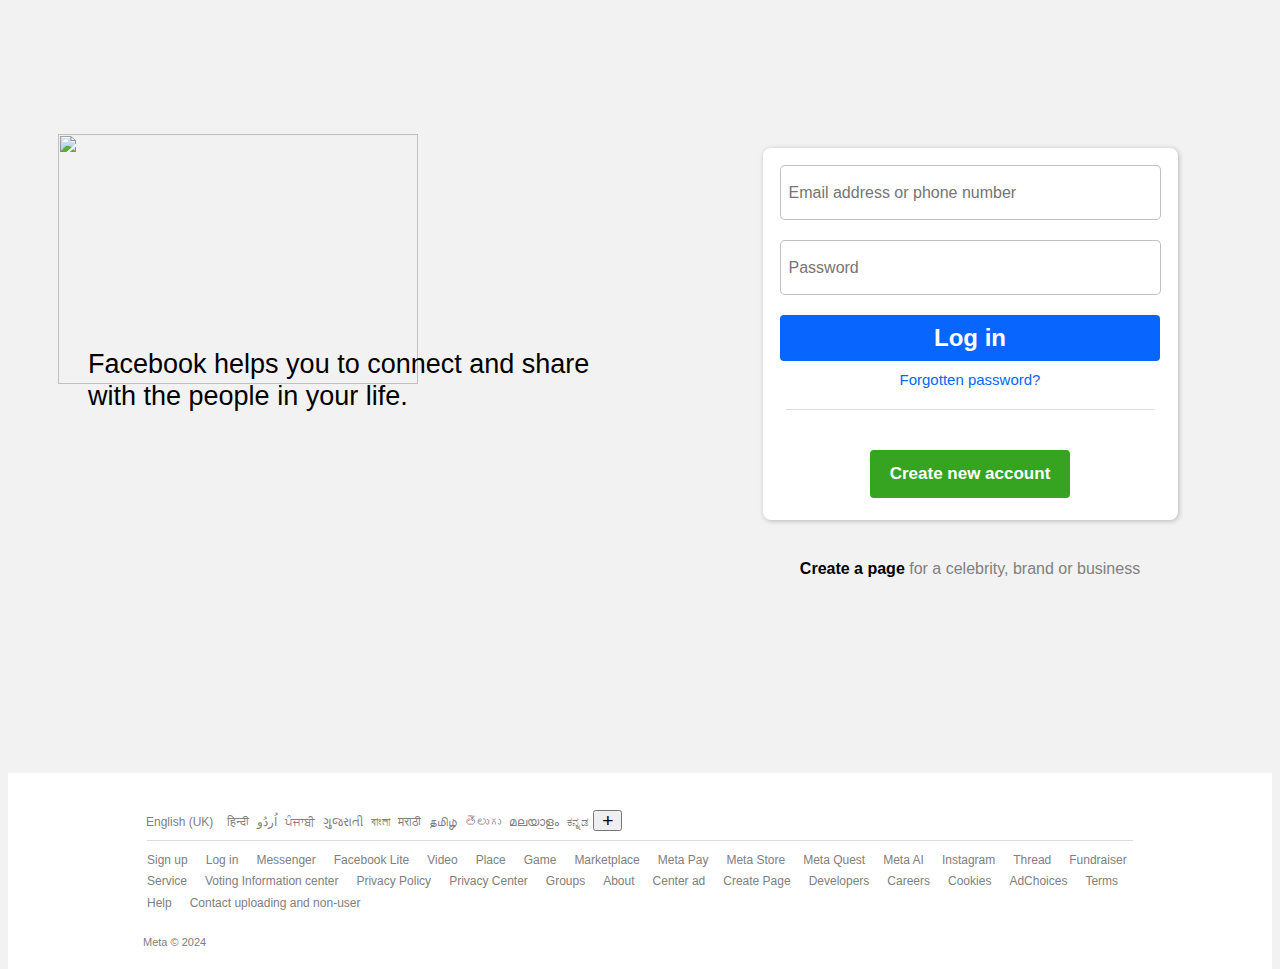
==== commit 64b8195d: "Update index.html" ====
--- a/index.html
+++ b/index.html
@@ -804,7 +804,7 @@
                 font-size: 27px;
                 line-height: 32px;
                 margin-top: -40px;
-
+                padding-right: 72px;
             }
 
             .img {
